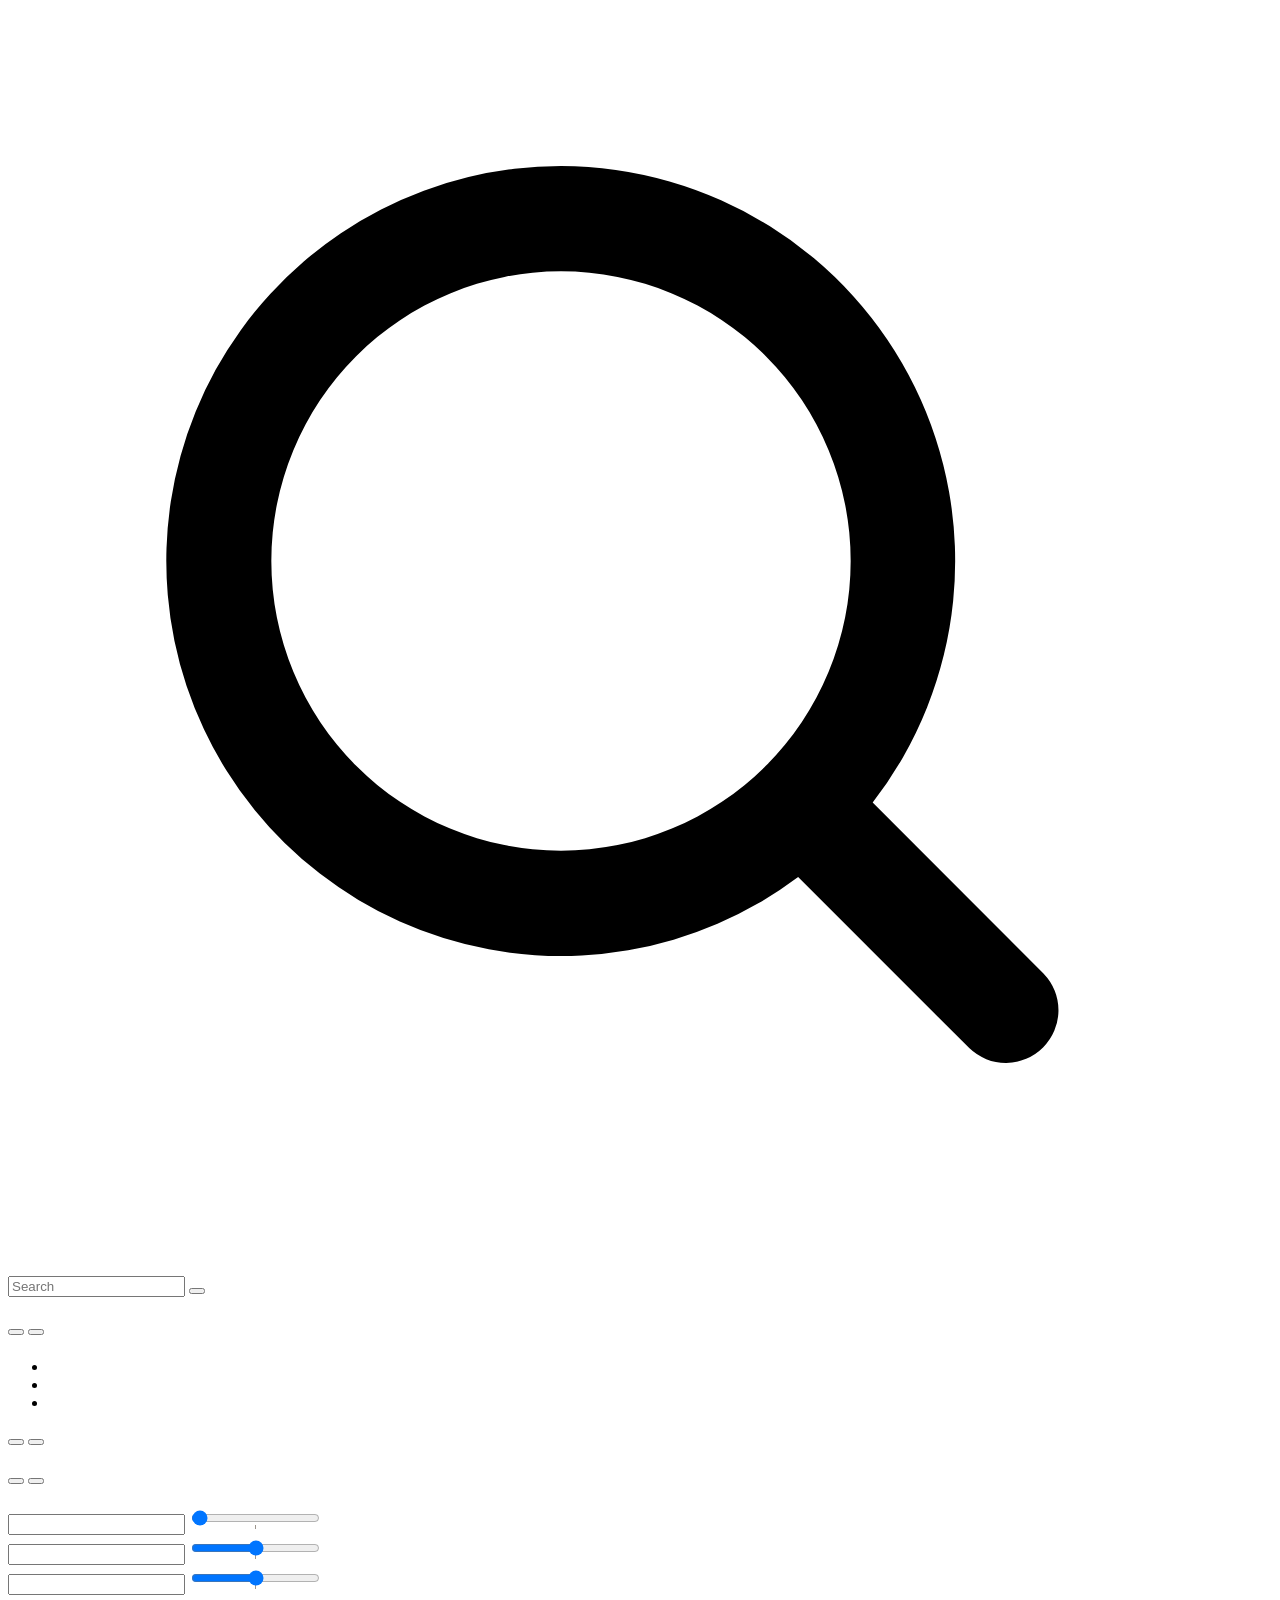
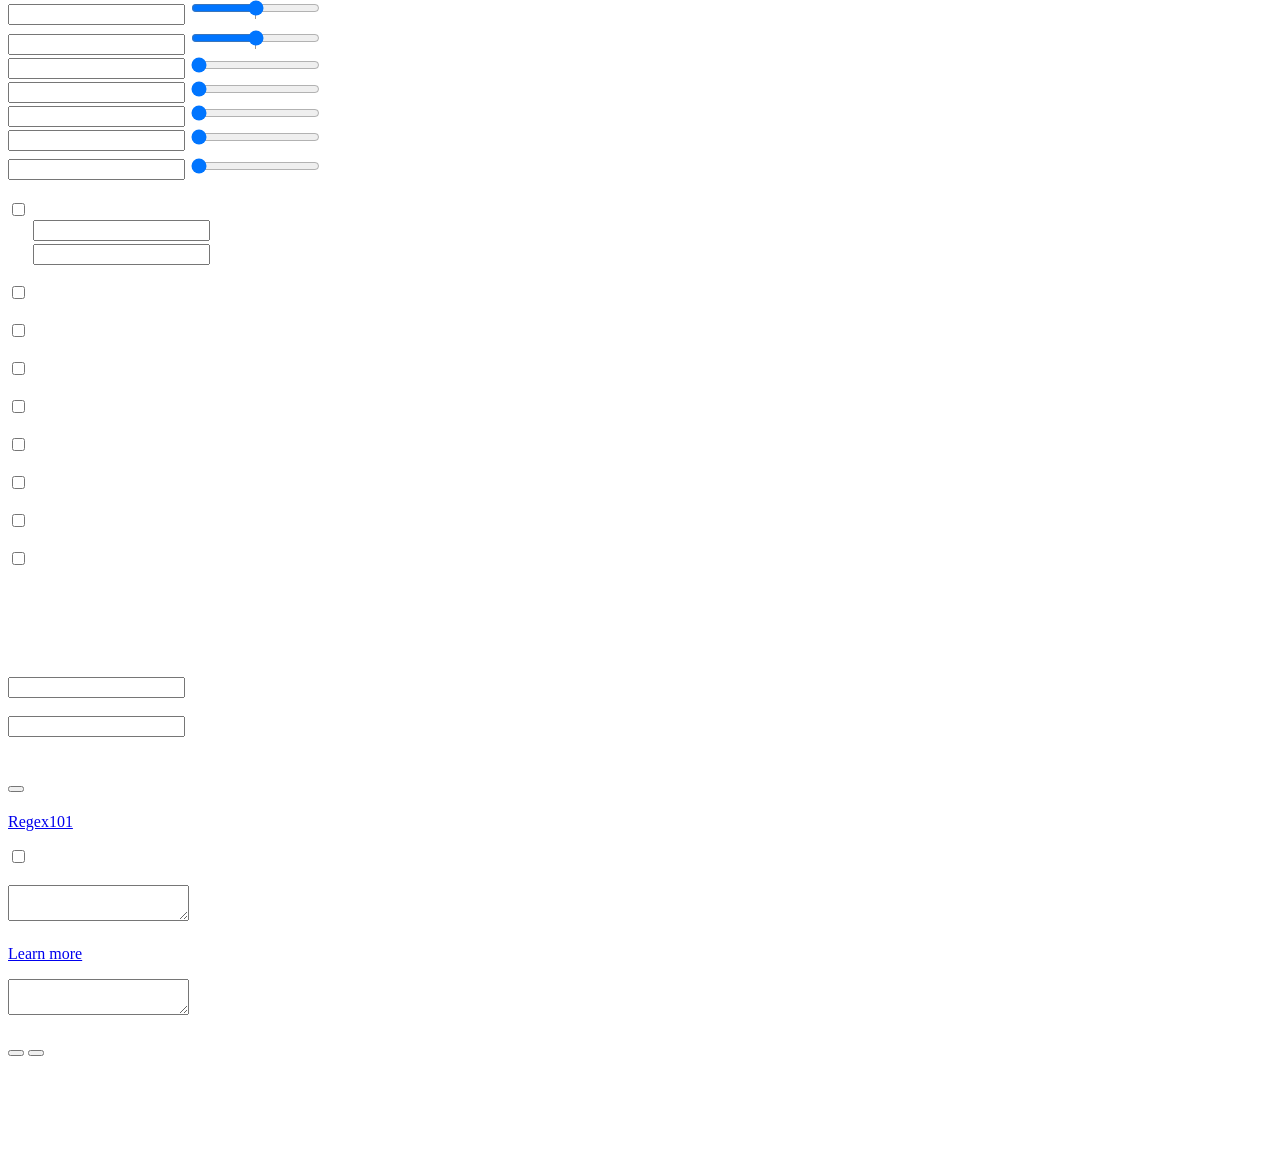
==== chrome/player/options/index.html @ 1b62b385 "feat: Enhance video player UI for mobile with tap zones, orientation lock, and fit modes - Introduce" ====
<!DOCTYPE html>
<html>

<head>
    <title data-i18n="options_title"></title>
    <meta charset="UTF-8">
    <link rel="stylesheet" href="options.css">
</head>

<body>
    <header class="searchcontainer">
        <div class="searchbar-shell">
            <svg class="search-icon" viewBox="0 0 24 24" aria-hidden="true" focusable="false">
                <path d="M10.5 3a7.5 7.5 0 0 1 5.918 12.087l3.247 3.248a1 1 0 0 1-1.414 1.414l-3.248-3.247A7.5 7.5 0 1 1 10.5 3Zm0 2a5.5 5.5 0 1 0 0 11a5.5 5.5 0 0 0 0-11Z"></path>
            </svg>
            <input id="searchbar" class="searchbar" type="search" placeholder="Search">
            <button data-i18n="options_reset_search" id="resetsearch" class="resetsearch"></button>
        </div>
    </header>

    <div id="updatebox">
        <h1 style="margin-top: 0px" data-i18n="options_update_header"></h1>
        <p id="updatetext"></p>
        <button id="update" data-i18n="options_update_go"></button>
        <button id="noupdate" data-i18n="options_update_no"></button>
    </div>

    <div id="ratebox">
        <h1 style="margin-top: 0px" data-i18n="options_reviewbanner_header"></h1>
        <p data-i18n="options_reviewbanner_body"></p>
        <ul>
            <li data-i18n="options_reviewbanner_l1"></li>
            <li data-i18n="options_reviewbanner_l2"></li>
            <li data-i18n="options_reviewbanner_l3"></li>
        </ul>
        <p data-i18n="options_reviewbanner_end"></p>
        <button id="rate" data-i18n="options_reviewbanner_rate"></button>
        <button id="norate" data-i18n="options_reviewbanner_norate"></button>
    </div>

    <div id="feedbackbox">
        <h1 style="margin-top: 0px" data-i18n="options_feedback_header"></h1>
        <p data-i18n="options_feedback_reason"></p>
        <button id="feedback-yes" data-i18n="options_feedback_yes"></button>
        <button id="feedback-no" data-i18n="options_feedback_no"></button>
    </div>

    <main class="options-layout">
        <section class="options-section" data-search-section="video">
            <div class="section-heading">
                <h1 data-i18n="options_video_header"></h1>
                <span class="section-count" aria-live="polite"></span>
            </div>
            <p data-i18n="options_video_body"></p>
            <datalist id="snap-hundred">
                <option value="100">
            </datalist>
            <datalist id="snap-zero">
                <option value="0">
            </datalist>

            <div class="options-with-range-table">
                <div class="video-option search-target-remove" data-option="videoZoom">
                    <div class="label search-target-text" data-i18n="options_video_zoom"></div>
                    <input class="number" type="text" data-i18n-label="options_video_zoom"></input>
                    <input class="range" type="range" min="0" max="200" value="1" step="1" list="snap-hundred"
                        data-i18n-label="options_video_zoom"></input>
                </div>

                <div class="video-option search-target-remove" data-option="videoDelay" data-unit="ms" data-multiplier="1" data-nolimits="true">
                    <div class="label search-target-text" data-i18n="options_video_delay"></div>
                    <input class="number" type="text" data-i18n-label="options_video_delay"></input>
                    <input class="range" type="range" min="-1000" max="1000" value="0" step="1" list="snap-zero"
                        data-i18n-label="options_video_delay"></input>
                </div>

                <div class="video-option search-target-remove" data-option="videoBrightness">
                    <div class="label search-target-text" data-i18n="options_video_brightness"></div>
                    <input class="number" type="text" data-i18n-label="options_video_brightness"></input>
                    <input class="range" type="range" min="0" max="200" value="100" step="1" list="snap-hundred"
                        data-i18n-label="options_video_brightness"></input>
                </div>


                <div class="video-option search-target-remove" data-option="videoContrast">
                    <div class="label search-target-text" data-i18n="options_video_contrast"></div>
                    <input class="number" type="text" data-i18n-label="options_video_contrast"></input>
                    <input class="range" type="range" min="0" max="200" value="100" step="1" list="snap-hundred"
                        data-i18n-label="options_video_contrast"></input>
                </div>


                <div class="video-option search-target-remove" data-option="videoSaturation">
                    <div class="label search-target-text" data-i18n="options_video_saturation"></div>
                    <input class="number" type="text" data-i18n-label="options_video_saturation"></input>
                    <input class="range" type="range" min="0" max="200" value="100" step="1" list="snap-hundred"
                        data-i18n-label="options_video_saturation"></input>
                </div>


                <div class="video-option search-target-remove" data-option="videoGrayscale">
                    <div class="label search-target-text" data-i18n="options_video_grayscale"></div>
                    <input class="number" type="text" data-i18n-label="options_video_grayscale"></input>
                    <input class="range" type="range" min="0" max="100" value="0" step="1"
                        data-i18n-label="options_video_grayscale"></input>
                </div>

                <div class="video-option search-target-remove" data-option="videoSepia">
                    <div class="label search-target-text" data-i18n="options_video_sepia"></div>
                    <input class="number" type="text" data-i18n-label="options_video_sepia"></input>
                    <input class="range" type="range" min="0" max="100" value="0" step="1"
                        data-i18n-label="options_video_sepia"></input>
                </div>

                <div class="video-option search-target-remove" data-option="videoInvert">
                    <div class="label search-target-text" data-i18n="options_video_invert"></div>
                    <input class="number" type="text" data-i18n-label="options_video_invert"></input>
                    <input class="range" type="range" min="0" max="100" value="0" step="1"
                        data-i18n-label="options_video_invert"></input>
                </div>

                <div class="video-option search-target-remove" data-option="videoHueRotate" data-unit="°" data-multiplier="1">
                    <div class="label search-target-text" data-i18n="options_video_hue"></div>
                    <input class="number" type="text" data-i18n-label="options_video_hue"></input>
                    <input class="range" type="range" min="0" max="360" value="0" step="1"
                        data-i18n-label="options_video_hue"></input>
                </div>

                <div class="option search-target-remove grid2" style="margin-top: 5px">
                    <div class="label search-target-text" data-i18n="options_video_daltonizer_type" style="margin-left: 0px"></div>
                    <div class="select" id="daltonizerType" data-i18n-label="options_video_daltonizer_type"></div>
                </div>

                <div id="daltonizerStrength" class="video-option search-target-remove" data-option="videoDaltonizerStrength" style="margin-top: 5px">
                    <div class="label search-target-text" data-i18n="options_video_daltonizer_strength"></div>
                    <input class="number" type="text" data-i18n-label="options_video_daltonizer_strength"></input>
                    <input class="range" type="range" min="0" max="100" value="0" step="1"
                        data-i18n-label="options_video_daltonizer_strength"></input>
                </div>
            </div>
        </section>

        <section class="options-section" data-search-section="general">
            <div class="section-heading">
                <h1 data-i18n="options_general_header"></h1>
                <span class="section-count" aria-live="polite"></span>
            </div>
            <div id="top-general-options">
                <div class="option search-target-remove grid1">
                    <input type="checkbox" id="downloadall" data-i18n-label="options_general_predownload">
                    <div class="label search-target-text" data-i18n="options_general_predownload"></div>
                </div>

                <div class="option search-target-remove grid2" style="margin-left: 25px">
                    <div class="label search-target-text" data-i18n="options_general_targetspeed"></div>
                    <input class="number" type="text" id="maxspeed" data-i18n-label="options_general_targetspeed"></input>
                </div>

                <div class="option search-target-remove grid2" style="margin-left: 25px; margin-top: 3px">
                    <div class="label search-target-text" data-i18n="options_general_maxsize"></div>
                    <input class="number" type="text" id="maxsize" data-i18n-label="options_general_maxsize"></input>
                </div>
            </div>

            <div id="bottom-general-options">
                <div class="search-target-remove">
                    <br>
                    <div class="option grid1">
                        <input type="checkbox" id="autoplaynext" data-i18n-label="options_general_autoplaynext">
                        <div class="label search-target-text" data-i18n="options_general_autoplaynext"></div>
                    </div>
                </div>

                <div class="search-target-remove">
                    <br>
                    <div class="option grid1">
                        <input type="checkbox" id="autoplayyt" data-i18n-label="options_general_autoplayyt">
                        <div class="label search-target-text" data-i18n="options_general_autoplayyt"></div>
                    </div>
                </div>

                <div class="search-target-remove">
                    <br>
                    <div class="option grid1">
                        <input type="checkbox" id="storeprogress" data-i18n-label="options_general_storeprogress">
                        <div class="label search-target-text" data-i18n="options_general_storeprogress"></div>
                    </div>
                </div>

                <div class="search-target-remove">
                    <br>
                    <div class="option grid1">
                        <input type="checkbox" id="previewenabled" data-i18n-label="options_general_previewenabled">
                        <div class="label search-target-text" data-i18n="options_general_previewenabled"></div>
                    </div>
                </div>


                <div class="search-target-remove">
                    <br>
                    <div class="option grid1">
                        <input type="checkbox" id="autosub" data-i18n-label="options_general_autosub">
                        <div class="label search-target-text" data-i18n="options_general_autosub"></div>
                    </div>
                </div>

                <div class="search-target-remove">
                    <br>
                    <div class="option grid1">
                        <input type="checkbox" id="analyzevideos" data-i18n-label="options_general_analyze">
                        <div class="label search-target-text" data-i18n="options_general_analyze"></div>
                    </div>
                </div>

                <div class="search-target-remove">
                    <br>
                    <div class="option grid1">
                        <input type="checkbox" id="playstreamurls" data-i18n-label="options_general_stream">
                        <div class="label search-target-text" data-i18n="options_general_stream"></div>
                    </div>
                </div>

                <div class="search-target-remove">
                    <br>
                    <div class="option grid1">
                        <input type="checkbox" id="playmp4urls" data-i18n-label="options_general_mp4">
                        <div class="label search-target-text" data-i18n="options_general_mp4"></div>
                    </div>
                </div>

                <div class="search-target-remove">
                    <br>
                    <div class="option grid2">
                        <div class="label search-target-text" data-i18n="options_general_quality"></div>
                        <div class="select" id="quality" data-i18n-label="options_general_quality"></div>
                    </div>
                </div>

                <div class="search-target-remove">
                    <br>
                    <div class="option grid2">
                        <div class="label search-target-text" data-i18n="options_general_vischangeaction"></div>
                        <div class="select" id="vischangeaction" data-i18n-label="options_general_vischangeaction"></div>
                    </div>
                </div>

                <div id="showWhenMiniSelected" style="display: none;">
                    <div class="search-target-remove">
                        <br>
                        <div class="option grid2">
                            <div class="label search-target-text" data-i18n="options_general_minipos"></div>
                            <div class="select" id="minipos" data-i18n-label="options_general_minipos"></div>
                        </div>
                    </div>

                    <div class="search-target-remove">
                        <br>
                        <div class="option grid2">
                            <div class="label search-target-text" data-i18n="options_general_minisize"></div>
                            <input class="number" type="number" id="minisize" step="0.1"
                                data-i18n-label="options_general_minisize"></input>
                        </div>
                    </div>
                </div>

                <div class="search-target-remove">
                    <br>
                    <div class="option grid2">
                        <div class="label search-target-text" data-i18n="options_general_clickaction"></div>
                        <div class="select" id="clickaction" data-i18n-label="options_general_clickaction"></div>
                    </div>
                </div>

                <div class="search-target-remove">
                    <br>
                    <div class="option grid2">
                        <div class="label search-target-text" data-i18n="options_general_dblclickaction"></div>
                        <div class="select" id="dblclickaction" data-i18n-label="options_general_dblclickaction"></div>
                    </div>
                </div>

                <div class="search-target-remove">
                    <br>
                    <div class="option grid2">
                        <div class="label search-target-text" data-i18n="options_general_tplclickaction"></div>
                        <div class="select" id="tplclickaction" data-i18n-label="options_general_tplclickaction"></div>
                    </div>
                </div>

                <div class="search-target-remove">
                    <br>
                    <div class="option grid2">
                        <div class="label search-target-text" data-i18n="options_general_seekstep"></div>
                        <input class="number" type="number" id="seekstepsize" step="1"
                            data-i18n-label="options_general_seekstep"></input>
                    </div>
                </div>

                <div class="search-target-remove">
                    <br>
                    <div class="option grid2">
                        <div class="label search-target-text" data-i18n="options_general_replace_delay"></div>
                        <input class="number" type="number" id="replacedelay" step="1"
                            data-i18n-label="options_general_replace_delay"></input>
                    </div>
                </div>

                <div class="search-target-remove">
                    <br>
                    <div class="option grid2">
                        <div class="label search-target-text" data-i18n="options_general_color_theme"></div>
                        <div class="select" id="colortheme" data-i18n-label="options_general_color_theme"></div>
                    </div>
                </div>


                <div id="dev" style="display: none;">

                    <!-- <br>
                    <div class="option search-target-remove grid2">
                        <div class="label search-target-text" data-i18n="options_general_ytclient"></div>
                        <div class="select" id="ytclient" data-i18n-label="options_general_ytclient"></div>
                    </div> -->

                    <div class="search-target-remove">
                        <br>
                        <div class="option grid2">
                            <div class="label search-target-text">Forced Youtube Player ID</div>
                            <input class="text" type="text" id="ytplayerid"></input>
                        </div>
                    </div>

                    <div class="search-target-remove">
                        <br>
                        <div class="option grid2">
                            <div class="label search-target-text">Max downloaders (browsers limit to 6)</div>
                            <input class="number" type="number" id="maxdownloaders" step="1"></input>
                        </div>
                    </div>
                </div>
            </div>
        </section>



        <section class="options-section" data-search-section="keybinds">
            <div class="section-heading">
                <h1 data-i18n="options_keybinds_header"></h1>
                <span class="section-count" aria-live="polite"></span>
            </div>
            <p data-i18n="options_keybinds_body"></p>
            <button class="search-target-remove search-target-text" id="resetdefault" data-i18n="options_keybinds_reset"></button>
            <div>

            </div>
            <div id="keybindslist"></div>
        </section>

        <section class="options-section">
            <div class="section-heading">
                <h1 data-i18n="options_autourl_header"></h1>
            </div>
            <p data-i18n="options_autourl_body"></p>
            <p><span data-i18n="options_autourl_hint"></span> <a target="_blank" rel="noopener noreferrer"
                    href="https://regex101.com/">Regex101</a></p>

            <div class="search-target-remove">
                <div class="option grid1">
                    <input type="checkbox" id="autoenableallsites" data-i18n-label="options_autourl_allsites">
                    <div class="label search-target-text" data-i18n="options_autourl_allsites"></div>
                </div>
                <br>
            </div>

            <textarea id="autoEnableURLs" data-i18n-label="options_autourl_body"></textarea>
        </section>

        <section class="options-section">
            <div class="section-heading">
                <h1 data-i18n="options_pattern_header"></h1>
            </div>
            <p>
                <span data-i18n="options_pattern_body"></span> <a target="_blank" rel="noopener noreferrer"
                    href="https://github.com/Andrews54757/FastStream/wiki/Custom-Source-Patterns">Learn more</a>
            </p>
            <textarea id="customSourcePatterns" data-i18n-label="options_pattern_body"></textarea>
        </section>

        <section class="options-section">
            <div class="section-heading">
                <h1 data-i18n="options_export_header"></h1>
            </div>

            <button id="import" data-i18n="options_import"></button>
            <button id="export" data-i18n="options_export"></button>
        </section>

        <section class="options-section">
            <div class="section-heading">
                <h1 data-i18n="options_help_header"></h1>
            </div>

            <div id="version"></div>
            <br>

            <a href="#" id="welcome" target="_blank" data-i18n="options_help_welcome"></a><br><br>
            <a href="https://github.com/Andrews54757/FastStream/issues" target="_blank"
                data-i18n="options_help_issues"></a><br><br>
            <a href="https://docs.google.com/forms/d/e/1FAIpQLSfA3T8lmhKO_ih028cP0m67vhH-FaGNkeHE0EsQoyBWztpctA/viewform?usp=sf_link"
                target="_blank" data-i18n="options_help_feedback"></a>
        </section>
    </main>

    <script src='../i18n.mjs' charset="UTF-8" type="module"></script>
    <script src='options.mjs' type="module"></script>

</body>

</html>
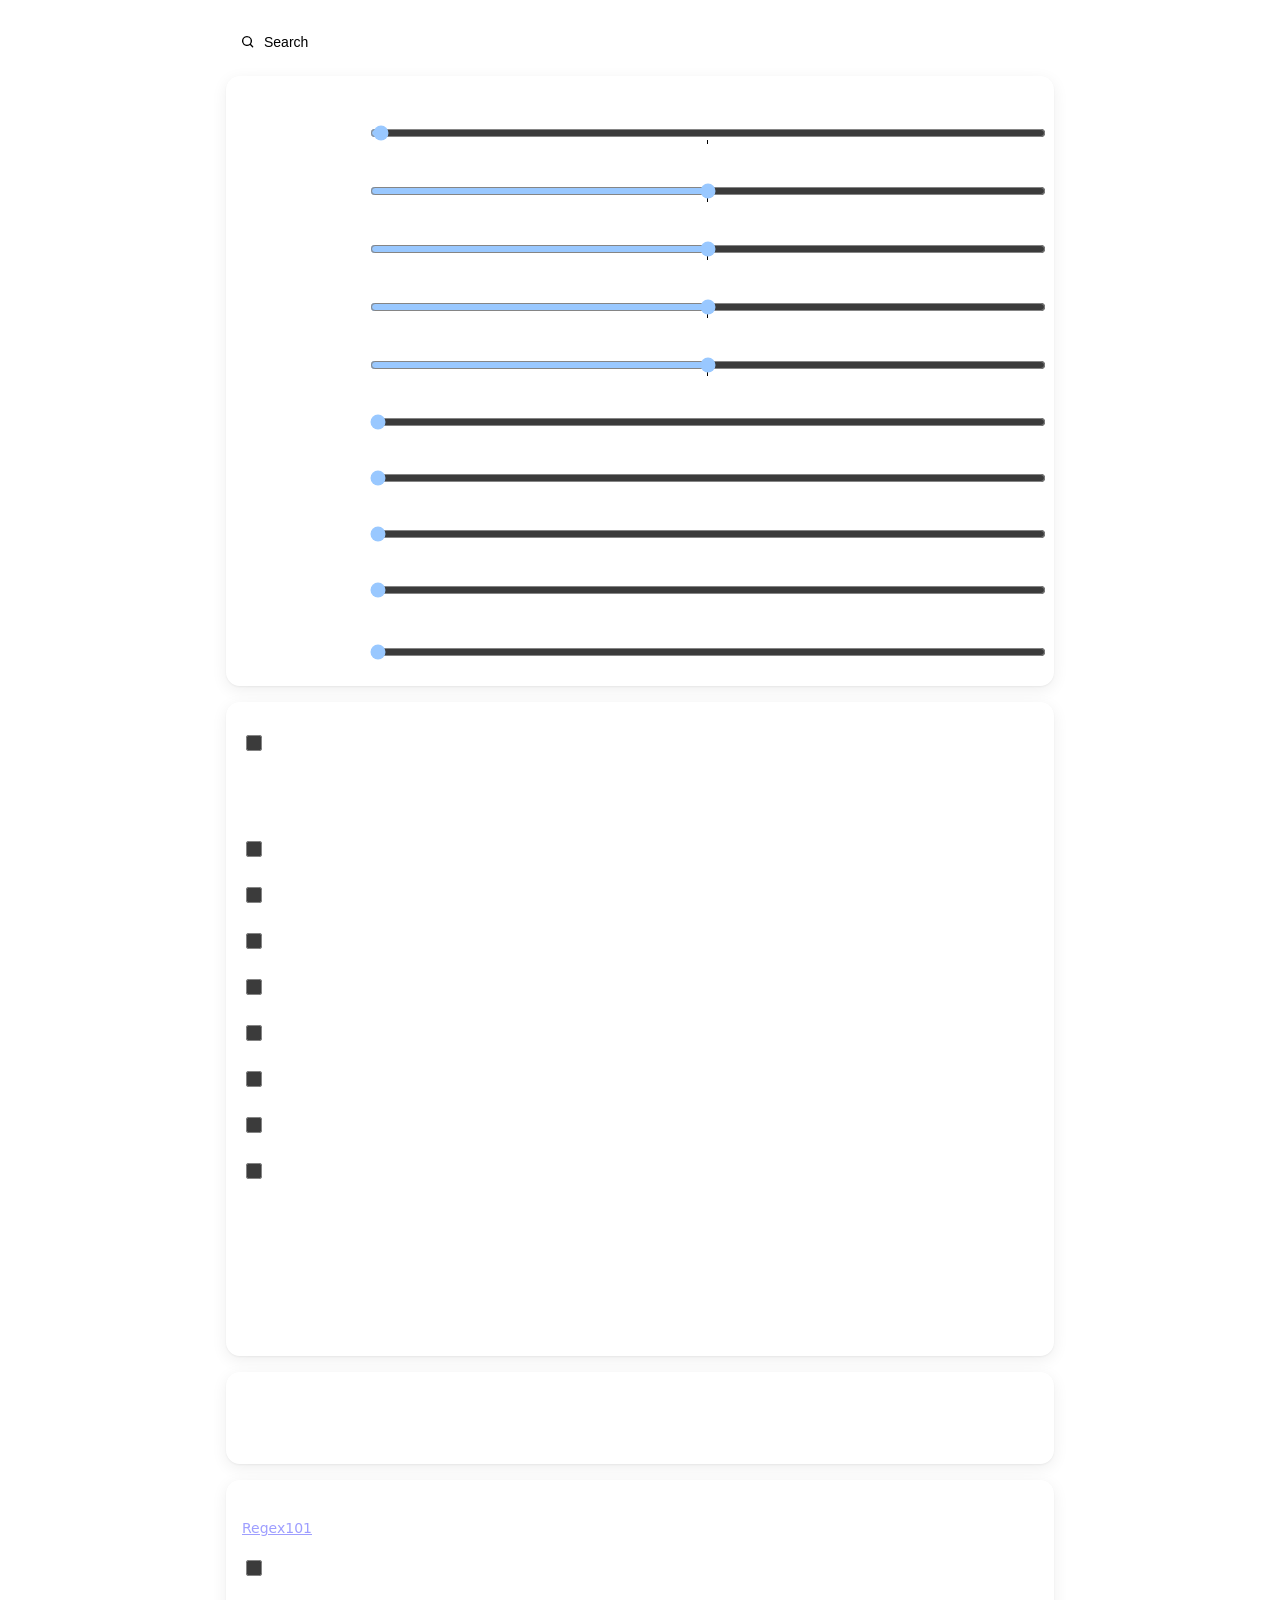
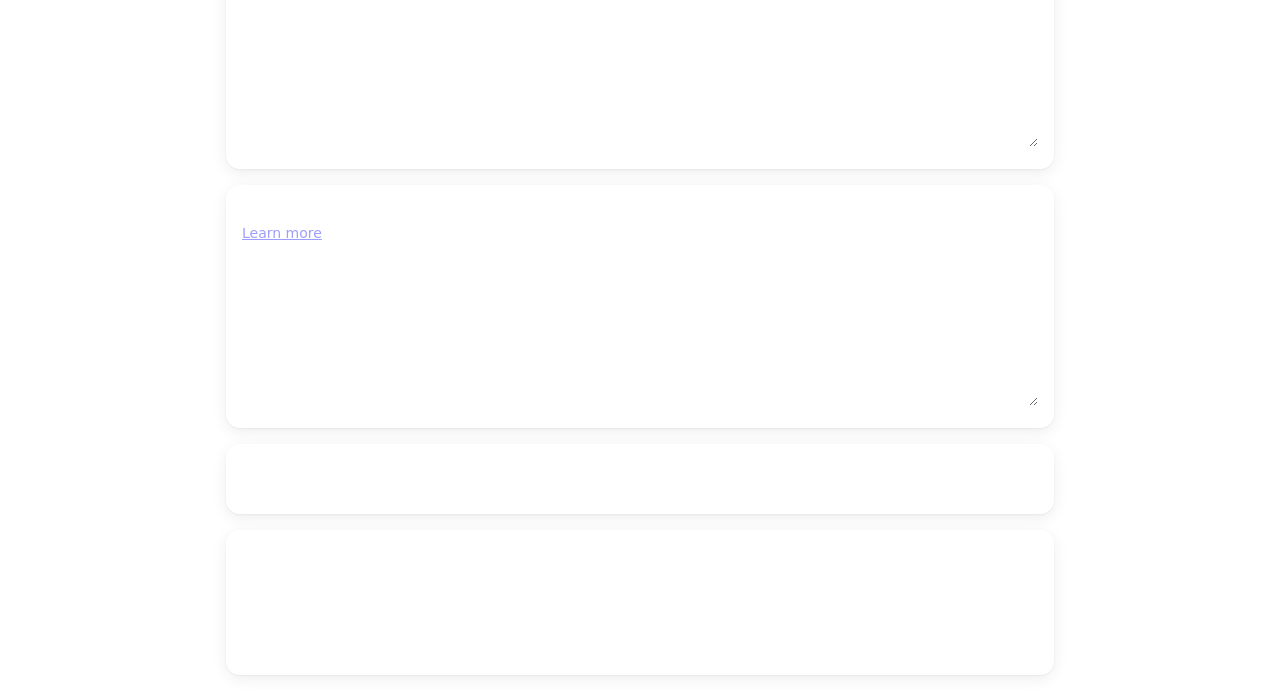
==== commit 76433173: "feat: implement configurable tap counts for seek zones and enhance options UI for mobile" ====
--- a/chrome/player/options/index.html
+++ b/chrome/player/options/index.html
@@ -4,6 +4,7 @@
 <head>
     <title data-i18n="options_title"></title>
     <meta charset="UTF-8">
+    <meta name="viewport" content="width=device-width, initial-scale=1">
     <link rel="stylesheet" href="options.css">
 </head>
 
@@ -290,6 +291,14 @@
                 <div class="search-target-remove">
                     <br>
                     <div class="option grid2">
+                        <div class="label search-target-text" data-i18n="options_general_seektapcount"></div>
+                        <div class="select" id="seektapcount" data-i18n-label="options_general_seektapcount"></div>
+                    </div>
+                </div>
+
+                <div class="search-target-remove">
+                    <br>
+                    <div class="option grid2">
                         <div class="label search-target-text" data-i18n="options_general_seekstep"></div>
                         <input class="number" type="number" id="seekstepsize" step="1"
                             data-i18n-label="options_general_seekstep"></input>
--- a/chrome/player/options/options.css
+++ b/chrome/player/options/options.css
@@ -0,0 +1,804 @@
+/* Modernized options page styles */
+@import url("../assets/fluidplayer/css/colors.css");
+
+html {
+  scroll-behavior: smooth;
+}
+
+/* Design tokens */
+body {
+  /* spacing */
+  --space-1: 4px;
+  --space-2: 8px;
+  --space-3: 12px;
+  --space-4: 16px;
+  --space-6: 24px;
+
+  /* radius */
+  --radius-1: 6px;
+  --radius-2: 8px;
+  --radius-3: 14px;
+
+  /* elevation */
+  --shadow-1: 0 1px 2px rgba(0, 0, 0, 0.05), 0 4px 16px rgba(0, 0, 0, 0.07);
+
+  /* typography */
+  --font-body: ui-sans-serif, system-ui, -apple-system, Segoe UI, Roboto, Helvetica, Arial, "Apple Color Emoji", "Segoe UI Emoji";
+  --font-size-1: 14px;
+  --line-height: 1.5;
+
+  /* colors — follow the selected player color theme. colors.css defines these
+     player theme variables on body[data-theme="..."], which the options page
+     sets on load, so the settings menu always matches the chosen theme. */
+  --color-bg: var(--mainplayer-background-color);
+  --color-bg-muted: color-mix(in oklab, var(--popwindow-text-color) 10%, var(--mainplayer-background-color));
+  --color-text: var(--popwindow-text-color);
+  --color-muted: color-mix(in oklab, var(--color-text) 70%, transparent);
+  --color-border: color-mix(in oklab, var(--color-text) 25%, transparent);
+  --color-elev: var(--mainplayer-background-color);
+  --color-primary: var(--link-color);
+  --color-primary-contrast: var(--popwindow-button-text-color);
+  --color-focus: var(--popwindow-textinput-focus-border-color);
+
+  /* controls */
+  --control-height: 28px;
+  --control-pad-y: 4px;
+  --control-pad-x: 8px;
+}
+
+* {
+  box-sizing: border-box;
+}
+
+body {
+  padding: var(--space-4) var(--space-4);
+  font-family: var(--font-body);
+  user-select: none;
+  font-size: var(--font-size-1);
+  line-height: var(--line-height);
+  color: var(--color-text);
+  background: var(--color-bg);
+}
+
+/* When embedded inside the player, blend with the player popup surface.
+   All other tokens already inherit from the selected theme (see above). */
+body.frame {
+  --color-bg: var(--popwindow-background-color);
+  --color-bg-muted: var(--popwindow-dropdown-item-background-color);
+  --color-elev: var(--input-background-color);
+  background: transparent;
+  margin: 0px;
+  padding: 4px 20px;
+}
+
+/* Buttons follow popwindow button styles when embedded */
+body.frame button {
+  background-color: var(--popwindow-button-background-color);
+  color: var(--popwindow-button-text-color);
+  border: var(--popwindow-border);
+}
+
+body.frame button:hover {
+  background-color: var(--popwindow-button-hover-background-color);
+  border: var(--popwindow-border);
+}
+
+/* Primary submit button inside frame */
+body.frame #submitter {
+  background-color: var(--popwindow-button-active-background-color);
+  color: var(--popwindow-button-text-color);
+}
+
+/* Link styling when embedded in player */
+body.frame a,
+body.frame a:visited {
+  color: var(--link-color);
+  text-decoration-color: color-mix(in oklab, var(--link-color) 70%, transparent);
+}
+
+body.frame a:hover,
+body.frame a:focus-visible {
+  color: color-mix(in oklab, var(--link-color) 85%, white 15%);
+  outline: none;
+}
+
+body:not(.frame) {
+  max-width: 860px;
+  margin: 0 auto;
+  background: var(--color-bg-muted);
+  color-scheme: dark;
+}
+
+/* Light player themes get light native form controls */
+body:not(.frame)[data-theme="arctic"],
+body:not(.frame)[data-theme="sunset"],
+body:not(.frame)[data-theme="desert"],
+body:not(.frame)[data-theme="mint"] {
+  color-scheme: light;
+}
+
+#version {
+  user-select: text;
+}
+
+/* Modern scrollbar (WebKit); gracefully ignored elsewhere */
+::-webkit-scrollbar {
+  width: 8px;
+  height: 8px;
+}
+
+::-webkit-scrollbar-track {
+  background-color: transparent;
+}
+
+::-webkit-scrollbar-thumb {
+  background-color: color-mix(in oklab, var(--color-text) 25%, transparent);
+  border-radius: 999px;
+}
+
+::-webkit-scrollbar-button {
+  display: none;
+}
+
+h1 {
+  font-size: 1.15rem;
+  font-weight: 700;
+  margin: var(--space-6) 0 var(--space-2);
+}
+
+h2 {
+  font-size: 1rem;
+  font-weight: 600;
+  margin: var(--space-4) 0 var(--space-2);
+}
+
+p {
+  margin-bottom: var(--space-3);
+  color: var(--color-text);
+}
+
+small,
+.hint {
+  color: var(--color-muted);
+}
+
+/* Legacy submitter button kept for compatibility */
+#submitter {
+  background-color: var(--color-primary);
+  color: var(--color-primary-contrast);
+  float: right;
+  width: 120px;
+  margin: var(--space-3) 0;
+  border-radius: var(--radius-1);
+  text-align: center;
+  padding: var(--space-2) var(--space-3);
+  cursor: pointer;
+  font-size: 1rem;
+  font-weight: 700;
+  border: none;
+}
+
+#submitter:hover {
+  filter: brightness(0.95);
+}
+
+h2 {
+  clear: both;
+}
+
+#format {
+  margin-right: var(--space-3);
+  margin-bottom: var(--space-2);
+  width: 500px;
+}
+
+p.hint {
+  opacity: .9;
+  font-style: italic;
+  color: var(--color-muted);
+}
+
+#keybindslist {
+  margin-top: var(--space-2);
+  display: flex;
+  flex-direction: column;
+  gap: var(--space-1);
+}
+
+.keybind-container {
+  display: grid;
+  align-items: center;
+  grid-template-columns: 1fr 1fr;
+  font-size: var(--font-size-1);
+  gap: var(--space-2);
+}
+
+.keybind-name {
+  display: inline-block;
+  grid-column: 1;
+}
+
+.keybind-input {
+  cursor: pointer;
+  border: var(--input-border);
+  border-radius: var(--radius-1);
+  background: var(--input-background-color);
+  color: var(--input-text-color);
+  text-align: center;
+  grid-column: 2;
+  padding: var(--control-pad-y) var(--control-pad-x);
+  min-height: var(--control-height);
+}
+
+.keybind-input:focus-visible {
+  outline: 2px solid var(--color-focus);
+  outline-offset: 2px;
+}
+
+#autoEnableURLs,
+#customSourcePatterns {
+  color: var(--input-text-color);
+  background-color: var(--input-background-color);
+  font-size: var(--font-size-1);
+  border-radius: var(--radius-1);
+  padding: var(--control-pad-y) var(--control-pad-x);
+  border: var(--input-border);
+  width: 100%;
+  height: 150px;
+  resize: vertical;
+  white-space: pre;
+}
+
+#autoEnableURLs:focus-visible,
+#customSourcePatterns:focus-visible {
+  outline: 2px solid var(--color-focus);
+  outline-offset: 2px;
+}
+
+button {
+  background-color: var(--color-bg-muted);
+  color: var(--color-text);
+  border: 1px solid var(--color-border);
+  border-radius: var(--radius-1);
+  cursor: pointer;
+  padding: var(--control-pad-y) var(--control-pad-x);
+  min-height: var(--control-height);
+  display: inline-flex;
+  align-items: center;
+  justify-content: center;
+  gap: var(--space-2);
+  font-weight: 600;
+  transition: background-color 0.15s ease, border-color 0.15s ease, filter 0.15s ease;
+}
+
+button:hover {
+  background-color: color-mix(in oklab, var(--color-bg-muted) 70%, var(--color-primary) 30%);
+  border-color: color-mix(in oklab, var(--color-border) 60%, var(--color-primary) 40%);
+}
+
+button:focus-visible {
+  outline: 2px solid var(--color-focus);
+  outline-offset: 2px;
+}
+
+.option {
+  display: flex;
+  align-items: center;
+  cursor: pointer;
+  gap: var(--space-2);
+}
+
+.option input {
+  position: relative;
+}
+
+.option .label {
+  position: relative;
+  display: inline-block;
+  margin-left: var(--space-2);
+}
+
+.video-option {
+  display: grid;
+  padding: var(--space-1) 0;
+  max-width: 640px;
+  align-items: center;
+  grid-template-columns: subgrid;
+  grid-column: 1 / -1;
+}
+
+.video-option input {
+  position: relative;
+  margin: 0 var(--space-2);
+  grid-column: 2;
+}
+
+.video-option .label {
+  position: relative;
+  grid-column: 1;
+}
+
+.video-option .range {
+  width: 100%;
+  grid-column: 3;
+  accent-color: var(--color-primary);
+}
+
+.video-option .number {
+  text-align: center;
+  font-variant-numeric: tabular-nums;
+  width: 80px;
+}
+
+#ratebox {
+  display: none;
+  border-radius: var(--radius-1);
+  border: 1px solid var(--color-border);
+  background: var(--color-bg-muted);
+  padding: var(--space-3);
+  margin-bottom: var(--space-4);
+}
+
+#feedbackbox {
+  display: none;
+  border-radius: var(--radius-1);
+  border: 1px solid color-mix(in oklab, orange 60%, var(--color-border) 40%);
+  background: color-mix(in oklab, var(--color-bg-muted) 80%, orange 20%);
+  padding: var(--space-3);
+  margin-bottom: var(--space-4);
+}
+
+#updatebox {
+  display: none;
+  border-radius: var(--radius-1);
+  border: 1px solid color-mix(in oklab, seagreen 60%, var(--color-border) 40%);
+  background: color-mix(in oklab, var(--color-bg-muted) 80%, seagreen 20%);
+  padding: var(--space-3);
+  margin-bottom: var(--space-4);
+}
+
+.searchcontainer {
+  position: sticky;
+  top: 0;
+  z-index: 10;
+  display: flex;
+  align-items: center;
+  justify-content: flex-start;
+  gap: var(--space-3);
+  flex-wrap: wrap;
+  padding: var(--space-2) 0;
+  margin-bottom: var(--space-2);
+  background: color-mix(in oklab, var(--color-bg) 82%, transparent);
+  backdrop-filter: blur(10px);
+  -webkit-backdrop-filter: blur(10px);
+  border-radius: var(--radius-2);
+}
+
+.searchbar-shell {
+  display: grid;
+  grid-template-columns: auto 1fr auto;
+  align-items: stretch;
+  gap: var(--space-2);
+  padding: 0px 14px;
+  min-height: 36px;
+  width: 100%;
+  max-width: none;
+  background: var(--input-background-color);
+  border: var(--input-border);
+  border-radius: 999px;
+}
+
+.searchbar-shell:focus-within {
+  box-shadow: 0 0 0 3px color-mix(in oklab, var(--color-focus) 25%, transparent);
+}
+
+.searchbar {
+  border: none;
+  background: transparent;
+  padding: 0;
+  min-height: 0;
+  font-size: var(--font-size-1);
+}
+
+.searchbar::placeholder {
+  color: var(--color-muted);
+}
+
+.searchbar:focus-visible {
+  outline: none;
+}
+
+.search-icon {
+  width: 16px;
+  height: 16px;
+  fill: var(--color-muted);
+  align-self: center;
+}
+
+.searchbar-shell .resetsearch {
+  border: none;
+  background: none;
+  color: var(--color-muted);
+  padding: 0 var(--space-2);
+  min-height: 0;
+  height: 100%;
+  align-self: stretch;
+  display: flex;
+  align-items: center;
+  line-height: 1;
+  font-weight: 600;
+}
+
+.searchbar-shell .resetsearch:hover {
+  color: var(--color-text);
+  background: color-mix(in oklab, var(--color-bg-muted) 75%, var(--color-primary) 25%);
+  border-radius: var(--radius-1);
+}
+
+.searchbar-shell .resetsearch:focus-visible {
+  outline: 2px solid var(--color-focus);
+  outline-offset: 2px;
+}
+
+.options-layout {
+  display: flex;
+  flex-direction: column;
+  gap: var(--space-4);
+}
+
+.options-section {
+  scroll-margin-top: 80px;
+  border: 1px solid var(--color-border);
+  border-radius: var(--radius-3);
+  background: var(--color-elev);
+  padding: var(--space-2) var(--space-4) var(--space-4);
+  box-shadow: var(--shadow-1);
+}
+
+.section-heading {
+  display: flex;
+  align-items: baseline;
+  justify-content: space-between;
+  gap: var(--space-2);
+  cursor: pointer;
+  user-select: none;
+  padding: 2px 0;
+}
+
+.section-heading h1 {
+  margin: var(--space-2) 0 var(--space-1);
+  flex: 1;
+}
+
+.section-heading:focus-visible {
+  outline: 2px solid var(--color-focus);
+  outline-offset: 2px;
+  border-radius: var(--radius-1);
+}
+
+.section-chevron {
+  flex: none;
+  align-self: center;
+  width: 9px;
+  height: 9px;
+  border-right: 2px solid var(--color-muted);
+  border-bottom: 2px solid var(--color-muted);
+  transform: rotate(45deg);
+  transition: transform 0.2s ease;
+}
+
+.section-heading:hover .section-chevron {
+  border-color: var(--color-text);
+}
+
+.options-section.collapsed .section-chevron {
+  transform: rotate(-45deg);
+}
+
+.section-body {
+  display: grid;
+  grid-template-rows: 1fr;
+  transition: grid-template-rows 0.25s ease;
+}
+
+.options-section.collapsed .section-body {
+  grid-template-rows: 0fr;
+}
+
+.section-content {
+  overflow: hidden;
+  min-height: 0;
+}
+
+.options-section.collapsed {
+  padding-bottom: var(--space-2);
+}
+
+.section-count {
+  display: none;
+  color: var(--color-muted);
+  font-size: 0.9rem;
+  font-weight: 600;
+  white-space: nowrap;
+  padding: 2px 8px;
+  border-radius: var(--radius-1);
+  background: color-mix(in oklab, var(--color-bg-muted) 70%, transparent);
+}
+
+.search-active .section-count {
+  display: inline-flex;
+}
+
+.section-hidden-by-search {
+  display: none;
+}
+
+/* Compact rhythm: drop legacy <br> spacers around option rows, use margins instead */
+.options-section br:has(+ .option),
+.options-section .option + br {
+  display: none;
+}
+
+.options-section .search-target-remove + .search-target-remove,
+.options-section .search-target-remove + #showWhenMiniSelected,
+.options-section .search-target-remove + textarea {
+  margin-top: var(--space-3);
+}
+
+#top-general-options .option + .option {
+  margin-top: var(--space-2) !important;
+}
+
+.option.grid1 {
+  display: grid;
+  gap: var(--space-2);
+  grid-template-columns: 20px 1fr;
+  align-items: center;
+}
+
+.option.grid1 .label {
+  grid-column: 2;
+}
+
+.option.grid1 input {
+  grid-column: 1;
+  text-align: center;
+}
+
+.option.grid2 {
+  display: grid;
+  gap: var(--space-2);
+  grid-template-columns: 1fr 150px;
+  align-items: center;
+  grid-column: 1 / -1;
+}
+
+.option.grid2 .label {
+  grid-column: 1;
+}
+
+.option.grid2 .number {
+  grid-column: 2;
+  text-align: center;
+}
+
+input,
+select,
+textarea {
+  border: var(--input-border);
+  border-radius: var(--radius-1);
+  padding: var(--control-pad-y) var(--control-pad-x);
+  outline: none;
+  background-color: var(--input-background-color);
+  color: var(--input-text-color);
+  font-size: var(--font-size-1);
+  min-height: var(--control-height);
+}
+
+input[type="range"] {
+  padding: var(--space-1) 0;
+  background: transparent;
+}
+
+input:focus-visible,
+select:focus-visible,
+textarea:focus-visible {
+  outline: var(--input-focus-border);
+  outline-offset: 2px;
+}
+
+.searchbar-shell .searchbar {
+  border: none;
+  box-shadow: none;
+  background: transparent;
+  padding: 0;
+  min-height: 0;
+  height: 100%;
+  width: 100%;
+  align-self: stretch;
+  line-height: 1.2;
+  appearance: none;
+  -webkit-appearance: none;
+}
+
+.searchbar-shell .searchbar::-webkit-search-cancel-button,
+.searchbar-shell .searchbar::-webkit-search-decoration {
+  appearance: none;
+  -webkit-appearance: none;
+  display: none;
+}
+
+.searchbar-shell .searchbar:focus-visible {
+  outline: none;
+}
+
+.option.grid2 .select {
+  grid-column: 2;
+}
+
+.select>select {
+  width: 100%;
+  height: 100%;
+  border: var(--input-border);
+  border-radius: var(--radius-1);
+  padding: var(--control-pad-y) var(--control-pad-x);
+  outline: none;
+  background-color: var(--input-background-color);
+  color: var(--input-text-color);
+  font-size: var(--font-size-1);
+}
+
+.select>select:focus-visible {
+  outline: var(--input-focus-border);
+  outline-offset: 2px;
+}
+
+input[type="checkbox"] {
+  width: 16px;
+  height: 16px;
+  accent-color: var(--color-primary);
+}
+
+input[type="checkbox"]:focus-visible {
+  outline: 2px solid var(--color-focus);
+  outline-offset: 2px;
+}
+
+.options-with-range-table {
+  display: grid;
+  grid-template-columns: auto auto 1fr;
+  gap: var(--space-2) var(--space-3);
+  align-items: center;
+}
+
+/* ---------- Mobile / narrow screens ---------- */
+@media screen and (max-width: 640px) {
+  body {
+    font-size: 15px;
+    padding: var(--space-3) var(--space-3);
+    padding-bottom: calc(var(--space-6) + env(safe-area-inset-bottom, 0px));
+  }
+
+  body.frame {
+    padding: var(--space-1) 10px var(--space-4);
+  }
+
+  /* Prevent iOS zoom-on-focus and enlarge touch targets */
+  input,
+  select,
+  textarea,
+  .keybind-input {
+    font-size: 16px;
+  }
+
+  .select>select {
+    font-size: 16px;
+  }
+
+  input,
+  select,
+  textarea,
+  .keybind-input {
+    min-height: 40px;
+  }
+
+  input[type="checkbox"] {
+    width: 20px;
+    height: 20px;
+  }
+
+  .option.grid1 {
+    grid-template-columns: 24px 1fr;
+  }
+
+  .option.grid2 {
+    grid-template-columns: 1fr minmax(120px, 42%);
+  }
+
+  #top-general-options .option.grid2 {
+    margin-left: 0 !important;
+  }
+
+  /* Stack video option rows: label + value on top, slider underneath */
+  .options-with-range-table {
+    grid-template-columns: 1fr auto;
+  }
+
+  .video-option {
+    grid-template-columns: 1fr auto;
+    grid-template-rows: auto auto;
+    row-gap: var(--space-1);
+  }
+
+  .video-option .label {
+    grid-column: 1;
+    grid-row: 1;
+  }
+
+  .video-option input.number {
+    grid-column: 2;
+    grid-row: 1;
+    width: 88px;
+    margin: 0;
+  }
+
+  .video-option input.range {
+    grid-column: 1 / -1;
+    grid-row: 2;
+    width: 100%;
+    margin: 0;
+  }
+
+  .keybind-container {
+    grid-template-columns: 1fr minmax(110px, 45%);
+  }
+
+  .searchbar-shell {
+    min-height: 42px;
+  }
+
+  .options-section {
+    padding: var(--space-2) var(--space-3) var(--space-3);
+    scroll-margin-top: 64px;
+  }
+
+  .section-heading {
+    padding: 6px 0;
+  }
+
+  #autoEnableURLs,
+  #customSourcePatterns {
+    height: 120px;
+  }
+
+  button {
+    min-height: 42px;
+    padding: var(--control-pad-y) var(--space-3);
+  }
+}
+
+/* ---------- Touch input ---------- */
+@media (pointer: coarse) {
+  input[type="range"] {
+    height: 28px;
+  }
+
+  input[type="range"]::-webkit-slider-thumb {
+    -webkit-appearance: none;
+    appearance: none;
+    width: 22px;
+    height: 22px;
+    border-radius: 50%;
+    background: var(--color-primary);
+    border: 2px solid var(--color-elev);
+    box-shadow: 0 1px 3px rgba(0, 0, 0, 0.35);
+  }
+
+  input[type="range"]::-moz-range-thumb {
+    width: 22px;
+    height: 22px;
+    border-radius: 50%;
+    background: var(--color-primary);
+    border: 2px solid var(--color-elev);
+  }
+}
